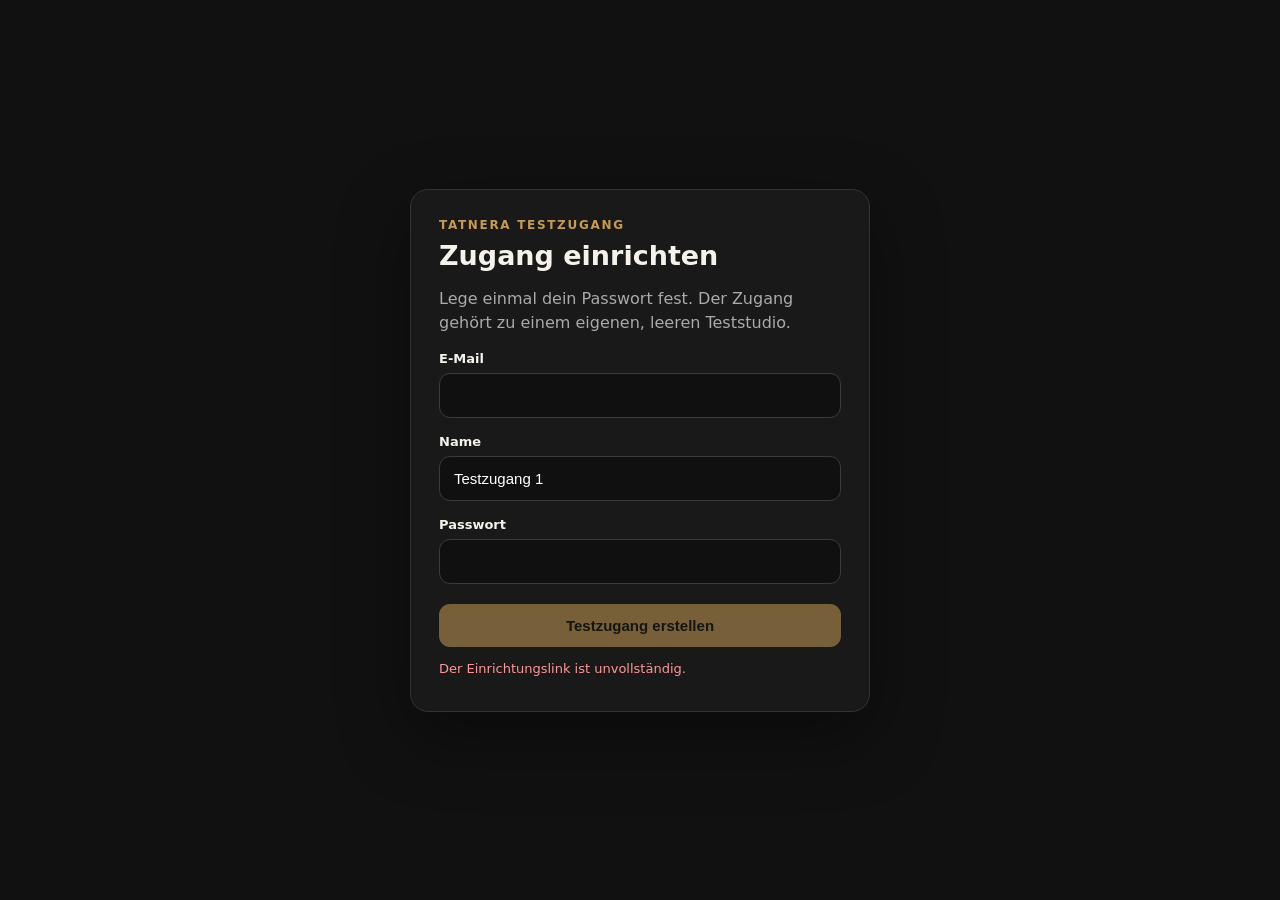
==== account-setup.html @ caafce49 "Add isolated account setup helper" ====
<!doctype html>
<html lang="de">
<head>
  <meta charset="utf-8">
  <meta name="viewport" content="width=device-width,initial-scale=1">
  <title>TATNERA – Testzugang einrichten</title>
  <style>
    :root{font-family:Inter,system-ui,-apple-system,BlinkMacSystemFont,"Segoe UI",sans-serif;color-scheme:dark}
    *{box-sizing:border-box}body{margin:0;min-height:100vh;display:grid;place-items:center;background:#111;color:#f5f2ec;padding:24px}
    .card{width:min(460px,100%);background:#191919;border:1px solid #333;border-radius:18px;padding:28px;box-shadow:0 24px 70px rgba(0,0,0,.4)}
    h1{margin:0 0 8px;font-size:27px}.muted{color:#aaa;line-height:1.5}.eyebrow{font-size:12px;font-weight:800;letter-spacing:.14em;text-transform:uppercase;color:#c59a54;margin-bottom:8px}
    label{display:block;margin-top:16px;font-size:13px;font-weight:700}input{width:100%;margin-top:7px;border:1px solid #3b3b3b;border-radius:11px;background:#101010;color:#fff;padding:13px 14px;font-size:15px}
    input[readonly]{color:#aaa}.btn{width:100%;margin-top:20px;border:0;border-radius:11px;background:#c59a54;color:#15110b;padding:13px 16px;font-size:15px;font-weight:900;cursor:pointer}.btn:disabled{opacity:.55;cursor:wait}
    #status{min-height:22px;margin-top:14px;font-size:13px}.ok{color:#8ed19a}.error{color:#ff9797}a{color:#d9b66f}
  </style>
</head>
<body>
  <main class="card">
    <div class="eyebrow">TATNERA Testzugang</div>
    <h1>Zugang einrichten</h1>
    <p class="muted">Lege einmal dein Passwort fest. Der Zugang gehört zu einem eigenen, leeren Teststudio.</p>
    <form id="setupForm">
      <label>E-Mail<input id="email" type="email" readonly></label>
      <label>Name<input id="displayName" required value="Testzugang 1"></label>
      <label>Passwort<input id="password" type="password" required minlength="8" autocomplete="new-password"></label>
      <button class="btn" id="submitBtn" type="submit">Testzugang erstellen</button>
    </form>
    <div id="status"></div>
  </main>
<script>
(() => {
  const params=new URLSearchParams(location.search);
  const invite=params.get('invite')||'';
  const email=params.get('email')||'';
  const defaultName=params.get('name')||'Testzugang 1';
  const emailEl=document.getElementById('email');
  const nameEl=document.getElementById('displayName');
  const status=document.getElementById('status');
  const button=document.getElementById('submitBtn');
  emailEl.value=email;nameEl.value=defaultName;
  if(!invite||!email){status.className='error';status.textContent='Der Einrichtungslink ist unvollständig.';button.disabled=true;return;}
  document.getElementById('setupForm').addEventListener('submit',async event=>{
    event.preventDefault();button.disabled=true;status.className='';status.textContent='Zugang wird erstellt …';
    try{
      const response=await fetch('https://ayxvspeufbsoxtccaqap.supabase.co/functions/v1/accept-studio-invite',{
        method:'POST',headers:{'Content-Type':'application/json'},
        body:JSON.stringify({token:invite,email,password:document.getElementById('password').value,displayName:nameEl.value.trim()})
      });
      const data=await response.json().catch(()=>({}));
      if(!response.ok||!data.ok)throw new Error(data.error||'Zugang konnte nicht erstellt werden.');
      status.className='ok';status.innerHTML='Zugang erstellt. <a href="app.html">Jetzt zu TATNERA →</a>';
      document.getElementById('setupForm').style.display='none';
    }catch(error){status.className='error';status.textContent=error.message||String(error);button.disabled=false;}
  });
})();
</script>
</body>
</html>
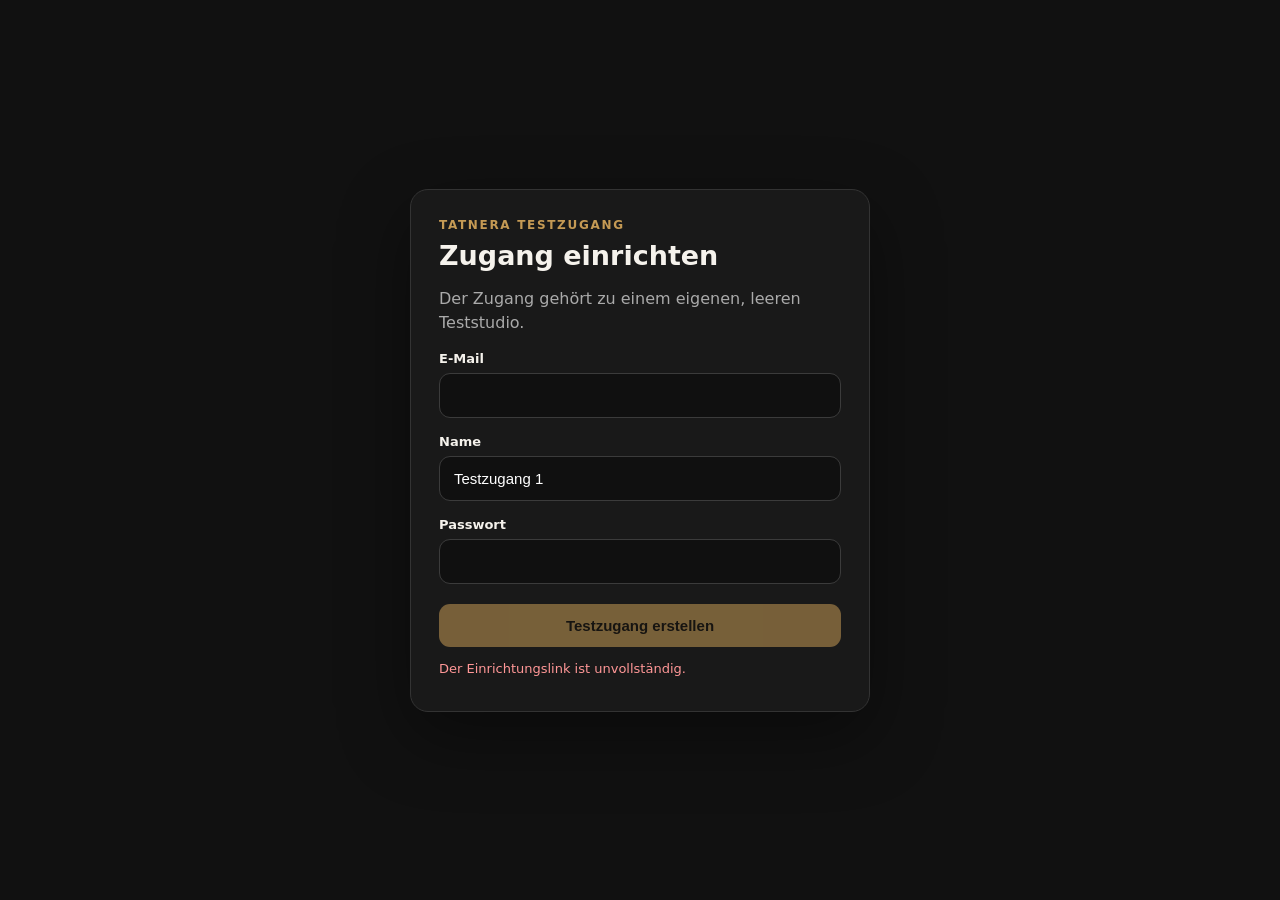
==== commit f2257dde: "Support one-click test account setup" ====
--- a/account-setup.html
+++ b/account-setup.html
@@ -18,7 +18,7 @@
   <main class="card">
     <div class="eyebrow">TATNERA Testzugang</div>
     <h1>Zugang einrichten</h1>
-    <p class="muted">Lege einmal dein Passwort fest. Der Zugang gehört zu einem eigenen, leeren Teststudio.</p>
+    <p class="muted">Der Zugang gehört zu einem eigenen, leeren Teststudio.</p>
     <form id="setupForm">
       <label>E-Mail<input id="email" type="email" readonly></label>
       <label>Name<input id="displayName" required value="Testzugang 1"></label>
@@ -30,28 +30,38 @@
 <script>
 (() => {
   const params=new URLSearchParams(location.search);
+  const fragment=new URLSearchParams(location.hash.replace(/^#/,''));
   const invite=params.get('invite')||'';
   const email=params.get('email')||'';
   const defaultName=params.get('name')||'Testzugang 1';
   const emailEl=document.getElementById('email');
   const nameEl=document.getElementById('displayName');
+  const passwordEl=document.getElementById('password');
+  const form=document.getElementById('setupForm');
   const status=document.getElementById('status');
   const button=document.getElementById('submitBtn');
   emailEl.value=email;nameEl.value=defaultName;
+  const fragmentPassword=fragment.get('pw')||'';
+  if(fragmentPassword)passwordEl.value=fragmentPassword;
   if(!invite||!email){status.className='error';status.textContent='Der Einrichtungslink ist unvollständig.';button.disabled=true;return;}
-  document.getElementById('setupForm').addEventListener('submit',async event=>{
-    event.preventDefault();button.disabled=true;status.className='';status.textContent='Zugang wird erstellt …';
+
+  async function submitSetup(){
+    button.disabled=true;status.className='';status.textContent='Zugang wird erstellt …';
     try{
       const response=await fetch('https://ayxvspeufbsoxtccaqap.supabase.co/functions/v1/accept-studio-invite',{
         method:'POST',headers:{'Content-Type':'application/json'},
-        body:JSON.stringify({token:invite,email,password:document.getElementById('password').value,displayName:nameEl.value.trim()})
+        body:JSON.stringify({token:invite,email,password:passwordEl.value,displayName:nameEl.value.trim()})
       });
       const data=await response.json().catch(()=>({}));
       if(!response.ok||!data.ok)throw new Error(data.error||'Zugang konnte nicht erstellt werden.');
+      history.replaceState(null,'',location.pathname+'?done=1');
       status.className='ok';status.innerHTML='Zugang erstellt. <a href="app.html">Jetzt zu TATNERA →</a>';
-      document.getElementById('setupForm').style.display='none';
+      form.style.display='none';
     }catch(error){status.className='error';status.textContent=error.message||String(error);button.disabled=false;}
-  });
+  }
+
+  form.addEventListener('submit',event=>{event.preventDefault();submitSetup();});
+  if(fragmentPassword&&fragment.get('auto')==='1')setTimeout(()=>submitSetup(),250);
 })();
 </script>
 </body>
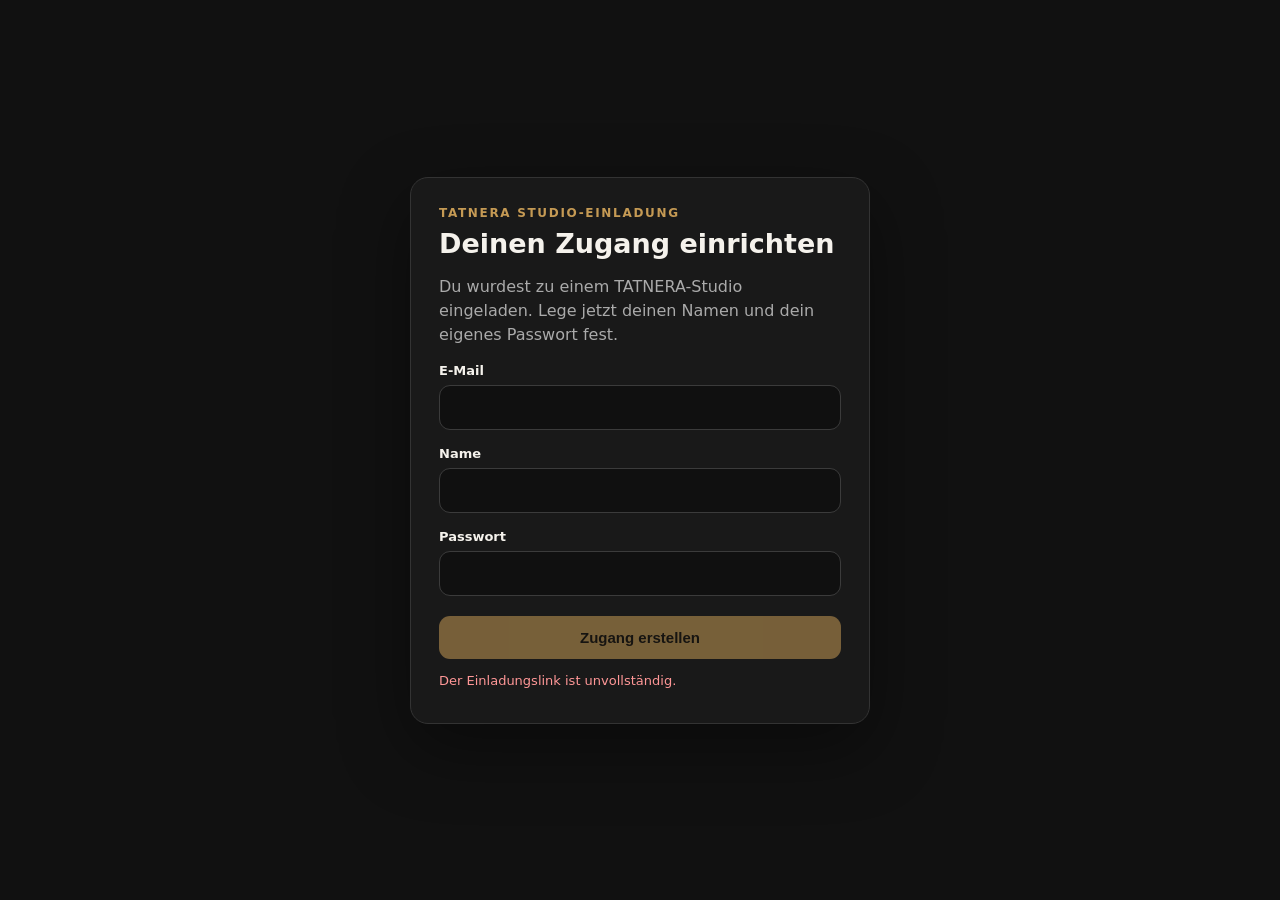
==== commit 377847c7: "Turn account setup into studio team invitation page" ====
--- a/account-setup.html
+++ b/account-setup.html
@@ -3,7 +3,7 @@
 <head>
   <meta charset="utf-8">
   <meta name="viewport" content="width=device-width,initial-scale=1">
-  <title>TATNERA – Testzugang einrichten</title>
+  <title>TATNERA – Studio-Zugang einrichten</title>
   <style>
     :root{font-family:Inter,system-ui,-apple-system,BlinkMacSystemFont,"Segoe UI",sans-serif;color-scheme:dark}
     *{box-sizing:border-box}body{margin:0;min-height:100vh;display:grid;place-items:center;background:#111;color:#f5f2ec;padding:24px}
@@ -16,14 +16,14 @@
 </head>
 <body>
   <main class="card">
-    <div class="eyebrow">TATNERA Testzugang</div>
-    <h1>Zugang einrichten</h1>
-    <p class="muted">Der Zugang gehört zu einem eigenen, leeren Teststudio.</p>
+    <div class="eyebrow">TATNERA Studio-Einladung</div>
+    <h1>Deinen Zugang einrichten</h1>
+    <p class="muted">Du wurdest zu einem TATNERA-Studio eingeladen. Lege jetzt deinen Namen und dein eigenes Passwort fest.</p>
     <form id="setupForm">
       <label>E-Mail<input id="email" type="email" readonly></label>
-      <label>Name<input id="displayName" required value="Testzugang 1"></label>
+      <label>Name<input id="displayName" required autocomplete="name"></label>
       <label>Passwort<input id="password" type="password" required minlength="8" autocomplete="new-password"></label>
-      <button class="btn" id="submitBtn" type="submit">Testzugang erstellen</button>
+      <button class="btn" id="submitBtn" type="submit">Zugang erstellen</button>
     </form>
     <div id="status"></div>
   </main>
@@ -33,7 +33,7 @@
   const fragment=new URLSearchParams(location.hash.replace(/^#/,''));
   const invite=params.get('invite')||'';
   const email=params.get('email')||'';
-  const defaultName=params.get('name')||'Testzugang 1';
+  const defaultName=params.get('name')||'';
   const emailEl=document.getElementById('email');
   const nameEl=document.getElementById('displayName');
   const passwordEl=document.getElementById('password');
@@ -43,7 +43,7 @@
   emailEl.value=email;nameEl.value=defaultName;
   const fragmentPassword=fragment.get('pw')||'';
   if(fragmentPassword)passwordEl.value=fragmentPassword;
-  if(!invite||!email){status.className='error';status.textContent='Der Einrichtungslink ist unvollständig.';button.disabled=true;return;}
+  if(!invite||!email){status.className='error';status.textContent='Der Einladungslink ist unvollständig.';button.disabled=true;return;}
 
   async function submitSetup(){
     button.disabled=true;status.className='';status.textContent='Zugang wird erstellt …';
@@ -55,7 +55,7 @@
       const data=await response.json().catch(()=>({}));
       if(!response.ok||!data.ok)throw new Error(data.error||'Zugang konnte nicht erstellt werden.');
       history.replaceState(null,'',location.pathname+'?done=1');
-      status.className='ok';status.innerHTML='Zugang erstellt. <a href="app.html">Jetzt zu TATNERA →</a>';
+      status.className='ok';status.innerHTML='Zugang erstellt. <a href="app.html?mode=login">Jetzt bei TATNERA einloggen →</a>';
       form.style.display='none';
     }catch(error){status.className='error';status.textContent=error.message||String(error);button.disabled=false;}
   }
